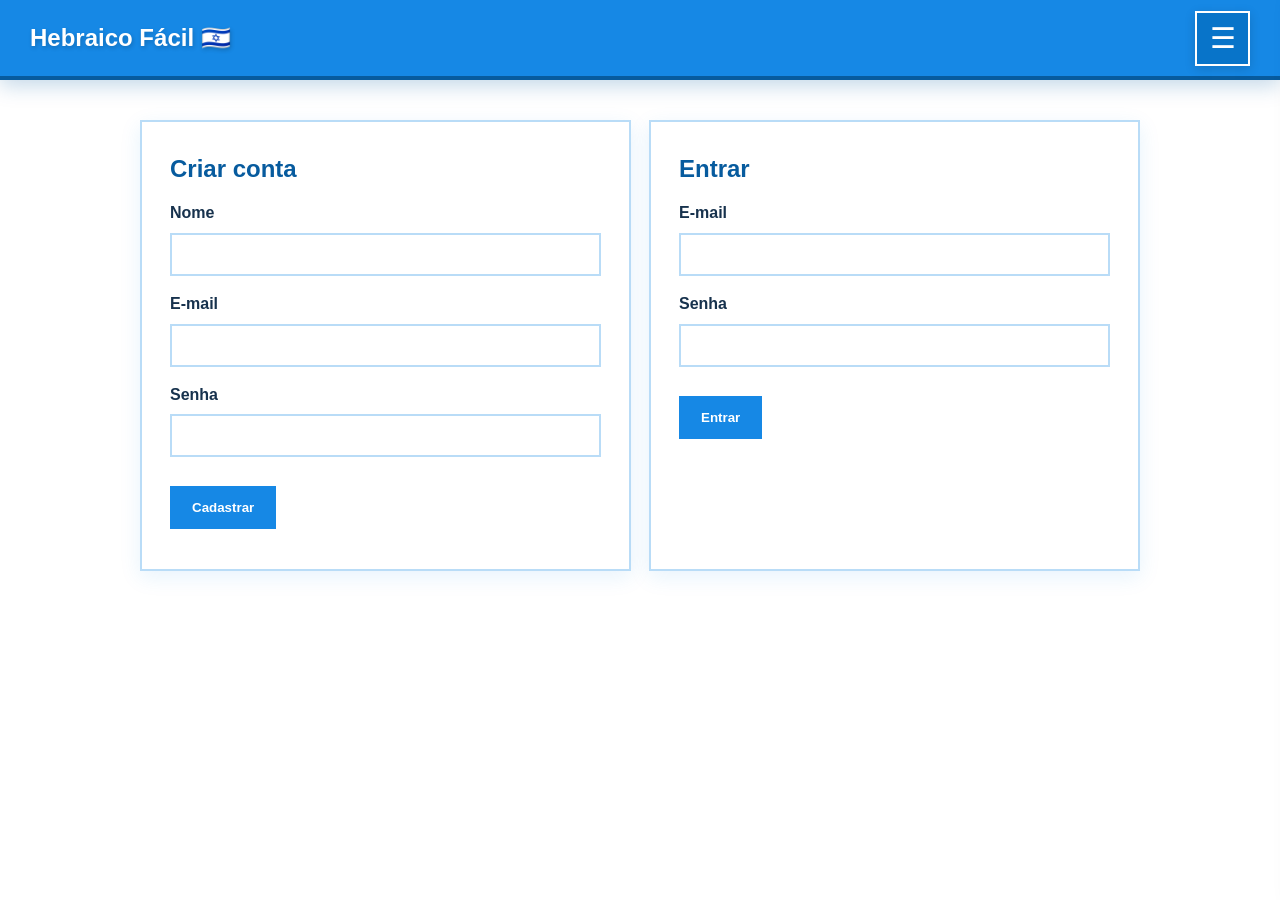
==== cadastro.html @ 5382c0c4 "Add files via upload" ====
<!DOCTYPE html>
<html lang="pt-BR">
<head>
    <meta charset="UTF-8">
    <meta name="viewport" content="width=device-width, initial-scale=1.0">
    <title>Cadastro e Login - Hebraico Fácil</title>
    <link rel="stylesheet" href="style.css">
</head>
<body>
<header>
    <div class="logo">Hebraico Fácil 🇮🇱</div>

    <button class="botao-menu" onclick="abrirMenu()" aria-label="Abrir menu">
        ☰
    </button>
</header>

<nav id="menu-lateral" class="menu-lateral">
    <button class="fechar-menu" onclick="fecharMenu()" aria-label="Fechar menu">×</button>

    <h2>MENU</h2>

    <a href="index.html">Início</a>
    <a href="sala.html">Sala de Aula</a>
    <a href="cadastro.html">Cadastro / Login</a>
    <a href="perfil.html">Perfil</a>
</nav>

<div id="fundo-menu" class="fundo-menu" onclick="fecharMenu()"></div>

<main class="container">
    <div class="grid">
        <form id="cadastroForm">
            <h2>Criar conta</h2>
            <label>Nome</label>
            <input id="nome" required>
            <label>E-mail</label>
            <input id="email" type="email" required>
            <label>Senha</label>
            <input id="senha" type="password" required>
            <button class="botao" type="submit">Cadastrar</button>
            <p id="mensagem"></p>
        </form>

        <form id="loginForm">
            <h2>Entrar</h2>
            <label>E-mail</label>
            <input id="loginEmail" type="email" required>
            <label>Senha</label>
            <input id="loginSenha" type="password" required>
            <button class="botao" type="submit">Entrar</button>
            <p id="loginMensagem"></p>
        </form>
    </div>
</main>

<script>
// Salva os dados apenas neste navegador.
document.getElementById("cadastroForm").addEventListener("submit", function(e) {
    e.preventDefault();
    localStorage.setItem("usuario", JSON.stringify({
        nome: document.getElementById("nome").value,
        email: document.getElementById("email").value
    }));
    document.getElementById("mensagem").textContent = "Cadastro realizado!";
});

document.getElementById("loginForm").addEventListener("submit", function(e) {
    e.preventDefault();
    const usuario = JSON.parse(localStorage.getItem("usuario"));
    const email = document.getElementById("loginEmail").value;

    if (usuario && usuario.email === email) {
        localStorage.setItem("logado", "true");
        document.getElementById("loginMensagem").textContent = "Login realizado!";
    } else {
        document.getElementById("loginMensagem").textContent = "Cadastre-se primeiro.";
    }
});
</script>
<script>
function abrirMenu() {
    document.getElementById("menu-lateral").classList.add("aberto");
    document.getElementById("fundo-menu").classList.add("aberto");
}

function fecharMenu() {
    document.getElementById("menu-lateral").classList.remove("aberto");
    document.getElementById("fundo-menu").classList.remove("aberto");
}
</script>
</body>
</html>
---- style.css ----
:root {
    --azul: #1688e5;
    --azul-forte: #0874c9;
    --azul-escuro: #075b9e;
    --azul-claro: #eaf6ff;
    --branco: #ffffff;
    --texto: #17324d;
    --borda: #b9dcf7;
}

* {
    box-sizing: border-box;
    margin: 0;
    padding: 0;
}

html {
    scroll-behavior: smooth;
}

body {
    font-family: Arial, sans-serif;
    background: var(--branco);
    color: var(--texto);
    line-height: 1.6;
}

/*  CABEÇALHO */

header {
    height: 80px;
    width: 100%;
    padding: 10px 30px;
    display: flex;
    align-items: center;
    justify-content: space-between;
    background: var(--azul);
    border-bottom: 4px solid var(--azul-escuro);
    box-shadow: 0 5px 20px rgba(7, 91, 158, 0.25);
    position: sticky;
    top: 0;
    z-index: 1000;
}

.logo {
    display: flex;
    flex-direction: column;
    line-height: 1.05;
    font-size: 24px;
    font-weight: bold;
    color: var(--branco);
    text-shadow: 1px 2px 4px rgba(0, 0, 0, 0.2);
}

/* Botão do menu */

.botao-menu {
    width: 55px;
    height: 55px;
    border: 2px solid var(--branco);
    border-radius: 0;
    background: var(--azul-forte);
    color: var(--branco);
    font-size: 29px;
    line-height: 1;
    cursor: pointer;
    transition: 0.25s ease;
    box-shadow: 0 3px 10px rgba(0, 0, 0, 0.15);
}

.botao-menu:hover {
    background: var(--branco);
    color: var(--azul-forte);
    transform: scale(1.05);
}

/* Esconde a navegação antiga */
header nav {
    display: none;
}

/*  MENU LATERAL */

.menu-lateral {
    position: fixed;
    top: 0;
    right: -330px;
    width: 300px;
    max-width: 85vw;
    height: 100vh;
    padding: 25px;
    background: var(--azul);
    border-left: 4px solid var(--azul-escuro);
    border-radius: 0;
    box-shadow: -8px 0 25px rgba(0, 0, 0, 0.25);
    z-index: 2000;
    transition: right 0.35s ease;
    display: flex;
    flex-direction: column;
}

.menu-lateral.aberto {
    right: 0;
}

.menu-lateral h2 {
    color: var(--branco);
    font-size: 26px;
    margin: 10px 0 25px;
    border-bottom: 2px solid rgba(255, 255, 255, 0.5);
    padding-bottom: 12px;
}

.menu-lateral a {
    display: block;
    color: var(--branco);
    background: var(--azul-forte);
    text-decoration: none;
    font-weight: bold;
    padding: 14px 16px;
    margin-bottom: 10px;
    border: 2px solid rgba(255, 255, 255, 0.35);
    border-radius: 0;
    transition: 0.2s ease;
}

.menu-lateral a:hover {
    background: var(--branco);
    color: var(--azul-forte);
    border-color: var(--branco);
    transform: translateX(-4px);
}

.fechar-menu {
    align-self: flex-end;
    width: 42px;
    height: 42px;
    border: 2px solid var(--branco);
    border-radius: 0;
    background: transparent;
    color: var(--branco);
    font-size: 25px;
    line-height: 1;
    cursor: pointer;
    transition: 0.2s ease;
}

.fechar-menu:hover {
    background: var(--branco);
    color: var(--azul-forte);
}

/* Fundo escuro atrás do menu */

.fundo-menu {
    position: fixed;
    inset: 0;
    background: rgba(0, 55, 100, 0.45);
    opacity: 0;
    visibility: hidden;
    z-index: 1500;
    transition: 0.3s ease;
}

.fundo-menu.aberto {
    opacity: 1;
    visibility: visible;
}

/*  CONTEÚDO*/

.container {
    width: min(1000px, 92%);
    margin: 40px auto;
}

.hero,
.card,
form,
.profile {
    background: var(--branco);
    border: 2px solid var(--borda);
    border-radius: 0;
    padding: 28px;
    box-shadow: 0 6px 20px rgba(22, 136, 229, 0.10);
}

.hero {
    text-align: center;
    padding: 55px 25px;
    border-top: 6px solid var(--azul);
}

h1,
h2 {
    color: var(--azul-escuro);
    margin-bottom: 12px;
}

h1 {
    font-size: 38px;
}

p {
    margin-bottom: 12px;
}

.botao {
    display: inline-block;
    margin-top: 14px;
    background: var(--azul);
    color: var(--branco);
    border: 2px solid var(--azul);
    padding: 12px 20px;
    border-radius: 0;
    text-decoration: none;
    cursor: pointer;
    font-weight: bold;
    transition: 0.2s ease;
}

.botao:hover {
    background: var(--azul-forte);
    border-color: var(--azul-forte);
    transform: translateY(-2px);
}

.grid {
    display: grid;
    grid-template-columns: repeat(auto-fit, minmax(220px, 1fr));
    gap: 18px;
    margin-top: 25px;
}

.letra {
    font-size: 42px;
    color: var(--azul-forte);
    font-weight: bold;
}

input {
    width: 100%;
    padding: 12px;
    margin: 7px 0 15px;
    border: 2px solid var(--borda);
    border-radius: 0;
    color: var(--texto);
    background: var(--branco);
}

input:focus {
    outline: none;
    border-color: var(--azul);
    box-shadow: 0 0 0 3px rgba(22, 136, 229, 0.12);
}

label {
    font-weight: bold;
}

footer {
    text-align: center;
    padding: 25px;
    color: var(--azul-escuro);
    border-top: 2px solid var(--borda);
    margin-top: 40px;
    background: var(--azul-claro);
}

/*  SALA DE AULA - NOVO LAYOUT*/

.class-header {
    background: linear-gradient(135deg, var(--azul), var(--azul-forte));
    color: white;
    padding: 32px 28px;
    border: 0;
    border-radius: 0;
    box-shadow: 0 8px 24px rgba(22, 136, 229, .18);
}

.class-header h1 {
    color: white;
    margin-top: 10px;
    margin-bottom: 8px;
}

.class-header p {
    max-width: 700px;
    margin-bottom: 0;
    color: rgba(255,255,255,.92);
}

.etiqueta {
    display: inline-block;
    font-size: 12px;
    font-weight: 800;
    letter-spacing: 1.2px;
    color: var(--azul-escuro);
    background: #dff2ff;
    border: 1px solid #b9dcf7;
    padding: 6px 10px;
}

.class-header .etiqueta {
    color: white;
    background: rgba(255,255,255,.14);
    border-color: rgba(255,255,255,.3);
}

.learning-options {
    display: grid;
    grid-template-columns: repeat(2, 1fr);
    gap: 18px;
    margin: 24px 0 30px;
}

.learning-card {
    display: flex;
    align-items: center;
    gap: 18px;
    padding: 24px;
    text-decoration: none;
    color: var(--texto);
    background: white;
    border: 2px solid var(--borda);
    border-left: 7px solid var(--azul);
    border-radius: 0;
    box-shadow: 0 6px 18px rgba(22,136,229,.09);
    transition: .2s ease;
}

.learning-card:hover {
    transform: translateY(-3px);
    border-color: var(--azul);
    box-shadow: 0 10px 25px rgba(22,136,229,.15);
}

.learning-icon {
    min-width: 64px;
    height: 64px;
    display: grid;
    place-items: center;
    background: var(--azul-claro);
    border: 2px solid var(--borda);
    font-size: 32px;
}

.learning-card h2 {
    margin-bottom: 5px;
    font-size: 21px;
}

.learning-card p {
    margin-bottom: 8px;
    font-size: 14px;
}

.card-link,
.watch-link {
    color: var(--azul-forte);
    font-weight: 800;
    font-size: 14px;
}

.study-section {
    margin-top: 30px;
    background: white;
    border: 2px solid var(--borda);
    padding: 25px;
    box-shadow: 0 6px 20px rgba(22,136,229,.08);
}

.section-title {
    display: flex;
    align-items: flex-end;
    justify-content: space-between;
    gap: 15px;
    margin-bottom: 20px;
}

.section-title h2 {
    margin-top: 8px;
    margin-bottom: 0;
}

.progress-label {
    color: var(--azul-escuro);
    font-size: 13px;
    font-weight: bold;
}

.letter-grid {
    display: grid;
    grid-template-columns: repeat(4, 1fr);
    gap: 12px;
}

.letter-card {
    padding: 18px 12px;
    text-align: center;
    background: var(--azul-claro);
    border: 1px solid var(--borda);
}

.letter-card .hebrew {
    display: block;
    color: var(--azul-forte);
    font-size: 52px;
    line-height: 1.1;
    margin-bottom: 8px;
}

.letter-card h3 {
    color: var(--azul-escuro);
    margin-bottom: 2px;
}

.letter-card p {
    margin: 0;
    font-size: 13px;
}

.word-box {
    display: grid;
    grid-template-columns: repeat(3, 1fr);
    gap: 12px;
}

.word-box > div {
    padding: 18px;
    border-left: 5px solid var(--azul);
    background: var(--azul-claro);
}

.hebrew-word {
    display: block;
    font-size: 34px;
    color: var(--azul-forte);
    font-weight: bold;
}

.word-box strong {
    display: block;
    color: var(--azul-escuro);
}

.word-box p {
    margin: 0;
    font-size: 13px;
}

.section-description {
    margin-top: -8px;
    margin-bottom: 18px;
}

.video-grid {
    display: grid;
    grid-template-columns: repeat(2, 1fr);
    gap: 18px;
}

.video-card {
    display: block;
    text-decoration: none;
    color: var(--texto);
    background: white;
    border: 2px solid var(--borda);
    overflow: hidden;
    transition: .2s ease;
}

.video-card:hover {
    transform: translateY(-3px);
    border-color: var(--azul);
    box-shadow: 0 8px 20px rgba(22,136,229,.15);
}

.video-card img {
    display: block;
    width: 100%;
    aspect-ratio: 16 / 9;
    object-fit: cover;
}

.video-content {
    padding: 16px;
}

.video-tag {
    color: var(--azul-forte);
    font-size: 11px;
    font-weight: 800;
    letter-spacing: 1px;
}

.video-content h3 {
    color: var(--azul-escuro);
    font-size: 17px;
    margin: 7px 0 10px;
}



/* Páginas individuais de estudo */
.back-link {
    display: inline-block;
    margin-bottom: 18px;
    color: var(--azul-forte);
    font-weight: 800;
    text-decoration: none;
}

.back-link:hover {
    text-decoration: underline;
}

.study-page-header h1 {
    margin-top: 8px;
}

.single-video-grid {
    grid-template-columns: minmax(0, 760px);
}

.next-study-card {
    text-align: center;
}

.next-study-card h2 {
    color: var(--azul-escuro);
    margin-bottom: 8px;
}

.next-study-card p {
    margin-bottom: 18px;
}

.primary-button {
    display: inline-block;
    padding: 12px 20px;
    background: var(--azul-forte);
    color: white;
    text-decoration: none;
    font-weight: 800;
    border: 2px solid var(--azul-forte);
}

.primary-button:hover {
    background: var(--azul-escuro);
    border-color: var(--azul-escuro);
}

.classroom-info {
    text-align: center;
}

.classroom-info h2 {
    color: var(--azul-escuro);
}

/* RESPONSIVIDADE*/

@media (max-width: 768px) {
    header {
        padding: 10px 20px;
    }

    .container {
        width: 94%;
        margin: 28px auto;
    }

    h1 {
        font-size: 32px;
    }

    .hero,
    .card,
    form,
    .profile {
        padding: 22px;
    }

    .class-header {
        padding: 28px 22px;
    }

    .learning-options,
    .video-grid {
        grid-template-columns: 1fr;
    }

    .letter-grid {
        grid-template-columns: repeat(2, 1fr);
    }

    .word-box {
        grid-template-columns: 1fr;
    }

    .study-section {
        padding: 20px;
    }

    .section-title {
        align-items: flex-start;
        flex-direction: column;
        gap: 8px;
    }

    .single-video-grid {
        grid-template-columns: 1fr;
    }
}

@media (max-width: 480px) {
    header {
        height: 70px;
        padding: 8px 14px;
    }

    .logo {
        font-size: 20px;
    }

    .botao-menu {
        width: 48px;
        height: 48px;
        font-size: 25px;
    }

    .menu-lateral {
        width: 300px;
        max-width: 88vw;
        padding: 20px;
    }

    .container {
        width: 94%;
        margin: 22px auto;
    }

    h1 {
        font-size: 28px;
    }

    .hero {
        padding: 35px 18px;
    }

    .hero,
    .card,
    form,
    .profile {
        padding: 18px;
    }

    .class-header {
        padding: 24px 18px;
    }

    .learning-card {
        padding: 18px;
        gap: 12px;
    }

    .learning-icon {
        min-width: 52px;
        height: 52px;
        font-size: 26px;
    }

    .letter-grid {
        grid-template-columns: 1fr 1fr;
        gap: 8px;
    }

    .letter-card {
        padding: 14px 8px;
    }

    .letter-card .hebrew {
        font-size: 42px;
    }

    .study-section {
        padding: 16px;
    }

    .video-content {
        padding: 14px;
    }

    .botao,
    .primary-button {
        max-width: 100%;
    }

    input {
        font-size: 16px;
    }
}
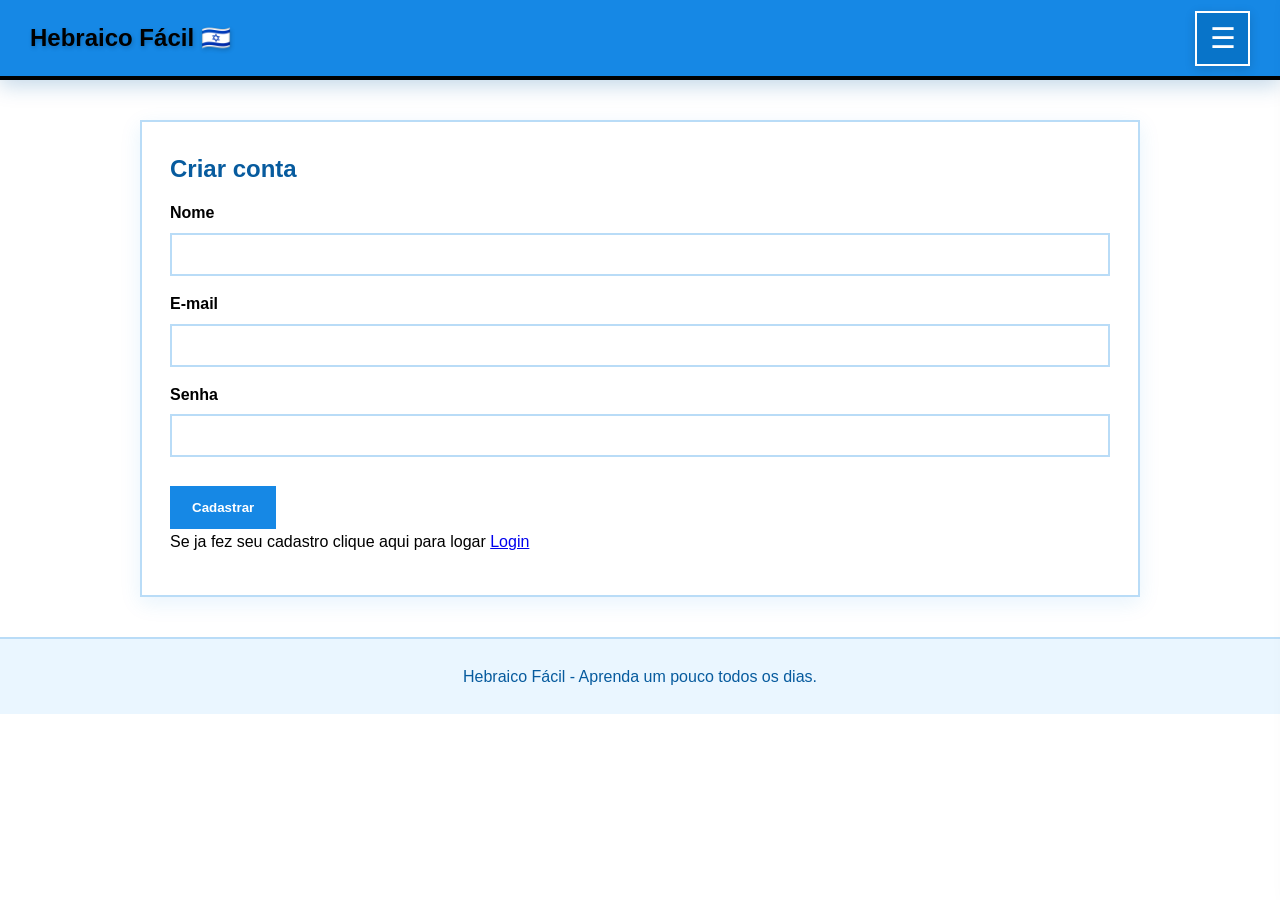
==== commit ca55387d: "Add files via upload" ====
--- a/cadastro.html
+++ b/cadastro.html
@@ -3,16 +3,15 @@
 <head>
     <meta charset="UTF-8">
     <meta name="viewport" content="width=device-width, initial-scale=1.0">
-    <title>Cadastro e Login - Hebraico Fácil</title>
+    <title>Cadastro- Hebraico Fácil</title>
     <link rel="stylesheet" href="style.css">
+    <script src="menu.js"></script>
 </head>
 <body>
 <header>
     <div class="logo">Hebraico Fácil 🇮🇱</div>
 
-    <button class="botao-menu" onclick="abrirMenu()" aria-label="Abrir menu">
-        ☰
-    </button>
+    <button class="botao-menu" onclick="abrirMenu()" aria-label="Abrir menu">☰</button>
 </header>
 
 <nav id="menu-lateral" class="menu-lateral">
@@ -22,7 +21,7 @@
 
     <a href="index.html">Início</a>
     <a href="sala.html">Sala de Aula</a>
-    <a href="cadastro.html">Cadastro / Login</a>
+    <a href="cadastro.html">Cadastro</a>
     <a href="perfil.html">Perfil</a>
 </nav>
 
@@ -39,55 +38,12 @@
             <label>Senha</label>
             <input id="senha" type="password" required>
             <button class="botao" type="submit">Cadastrar</button>
-            <p id="mensagem"></p>
-        </form>
-
-        <form id="loginForm">
-            <h2>Entrar</h2>
-            <label>E-mail</label>
-            <input id="loginEmail" type="email" required>
-            <label>Senha</label>
-            <input id="loginSenha" type="password" required>
-            <button class="botao" type="submit">Entrar</button>
-            <p id="loginMensagem"></p>
+            <p id="mensagem">Se ja fez seu cadastro clique aqui para logar <a href="login.html">Login</a></p>
         </form>
     </div>
 </main>
 
-<script>
-// Salva os dados apenas neste navegador.
-document.getElementById("cadastroForm").addEventListener("submit", function(e) {
-    e.preventDefault();
-    localStorage.setItem("usuario", JSON.stringify({
-        nome: document.getElementById("nome").value,
-        email: document.getElementById("email").value
-    }));
-    document.getElementById("mensagem").textContent = "Cadastro realizado!";
-});
+<footer>Hebraico Fácil - Aprenda um pouco todos os dias.</footer>
 
-document.getElementById("loginForm").addEventListener("submit", function(e) {
-    e.preventDefault();
-    const usuario = JSON.parse(localStorage.getItem("usuario"));
-    const email = document.getElementById("loginEmail").value;
-
-    if (usuario && usuario.email === email) {
-        localStorage.setItem("logado", "true");
-        document.getElementById("loginMensagem").textContent = "Login realizado!";
-    } else {
-        document.getElementById("loginMensagem").textContent = "Cadastre-se primeiro.";
-    }
-});
-</script>
-<script>
-function abrirMenu() {
-    document.getElementById("menu-lateral").classList.add("aberto");
-    document.getElementById("fundo-menu").classList.add("aberto");
-}
-
-function fecharMenu() {
-    document.getElementById("menu-lateral").classList.remove("aberto");
-    document.getElementById("fundo-menu").classList.remove("aberto");
-}
-</script>
 </body>
 </html>
--- a/style.css
+++ b/style.css
@@ -15,18 +15,10 @@
     padding: 0;
 }
 
-html {
-    scroll-behavior: smooth;
-}
-
 body {
     font-family: Arial, sans-serif;
-    background: var(--branco);
-    color: var(--texto);
     line-height: 1.6;
 }
-
-/*  CABEÇALHO */
 
 header {
     height: 80px;
@@ -36,7 +28,7 @@
     align-items: center;
     justify-content: space-between;
     background: var(--azul);
-    border-bottom: 4px solid var(--azul-escuro);
+    border-bottom: 4px solid;
     box-shadow: 0 5px 20px rgba(7, 91, 158, 0.25);
     position: sticky;
     top: 0;
@@ -49,7 +41,6 @@
     line-height: 1.05;
     font-size: 24px;
     font-weight: bold;
-    color: var(--branco);
     text-shadow: 1px 2px 4px rgba(0, 0, 0, 0.2);
 }
 
@@ -75,10 +66,6 @@
     transform: scale(1.05);
 }
 
-/* Esconde a navegação antiga */
-header nav {
-    display: none;
-}
 
 /*  MENU LATERAL */
 
@@ -151,8 +138,6 @@
     color: var(--azul-forte);
 }
 
-/* Fundo escuro atrás do menu */
-
 .fundo-menu {
     position: fixed;
     inset: 0;
@@ -268,7 +253,7 @@
     background: var(--azul-claro);
 }
 
-/*  SALA DE AULA - NOVO LAYOUT*/
+/*  SALA DE AULA */
 
 .class-header {
     background: linear-gradient(135deg, var(--azul), var(--azul-forte));
